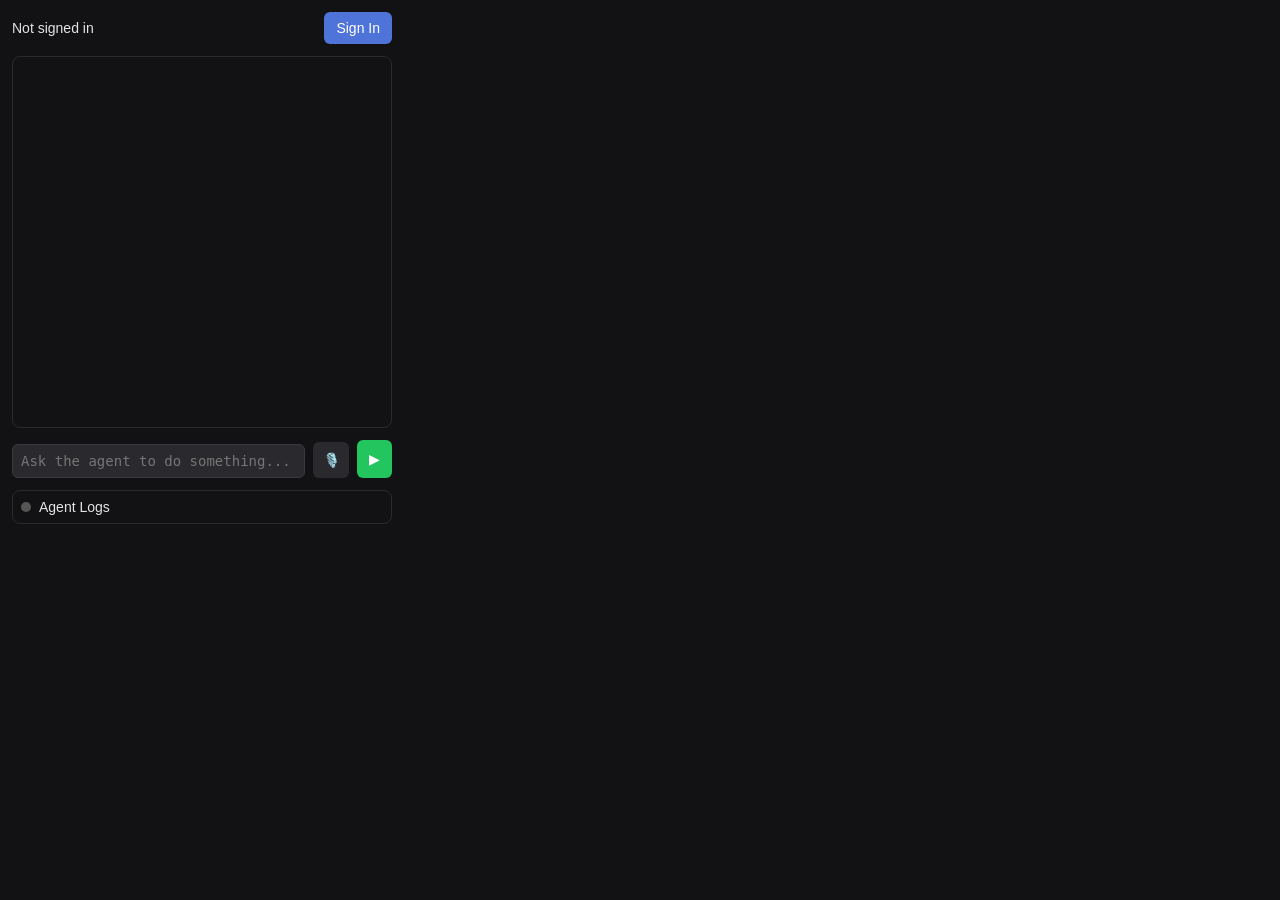
==== popup.html @ 41102215 "commit!" ====
<!DOCTYPE html>
<html>
<head>
    <meta charset="UTF-8">
    <title>Voyager Agent</title>
    <link rel="stylesheet" href="popup.css">
</head>
<body>
    <div class="header">
        <div class="user-profile">
            <img id="userAvatar" src="" alt="User Avatar" style="display: none;">
            <span id="userName">Not signed in</span>
        </div>
        <div class="header-controls">
            <button id="authButton">Sign In</button>
        </div>
    </div>

    <div id="chatContainer"></div>

    <div id="agent-state-container" style="display: none;">
        <div class="status-bar">
            <span id="agent-status-text">Initializing...</span>
            <button id="stop-btn" class="stop-button">Stop Agent</button>
        </div>
    </div>

    <div id="idle-state-container">
        <textarea id="objectiveInput" placeholder="Ask the agent to do something..." rows="1"></textarea>
        <button id="micButton" class="icon-btn">🎙️</button>
        <button id="startButton">▶</button>
    </div>

    <details class="logs-details">
        <summary>
            <div class="status-indicator"></div>
            <span id="logs-status-text">Agent Logs</span>
        </summary>
        <div id="log-panel"></div>
    </details>

    <script src="popup.js"></script>
</body>
</html>
---- popup.css ----
/* popup.css */
body {
    font-family: -apple-system, BlinkMacSystemFont, "Segoe UI", Roboto, Helvetica, Arial, sans-serif;
    background-color: #121214;
    color: #e4e4e7;
    width: 380px;
    margin: 0;
    padding: 12px;
    font-size: 14px;
}

.header {
    display: flex;
    justify-content: space-between;
    align-items: center;
    margin-bottom: 12px;
}

.user-profile {
    display: flex;
    align-items: center;
    gap: 8px;
}

#userAvatar {
    width: 32px;
    height: 32px;
    border-radius: 50%;
}

#userName {
    font-weight: 500;
}

.header-controls {
    display: flex;
    gap: 8px;
}

button {
    border: none;
    border-radius: 6px;
    padding: 8px 12px;
    font-size: 14px;
    cursor: pointer;
    font-weight: 500;
    transition: background-color 0.2s;
}

#authButton {
    background-color: #4f74d9;
    color: white;
}
#authButton:hover { background-color: #405db1; }

.icon-btn {
    background: #2a2a2e;
    color: #e4e4e7;
    padding: 8px;
    width: 36px;
    height: 36px;
    display: flex;
    align-items: center;
    justify-content: center;
}
.icon-btn:hover { background-color: #3a3a3e; }

#settings-panel {
    background-color: #1e1e20;
    padding: 12px;
    border-radius: 8px;
    margin-bottom: 12px;
}
#settings-panel h4 { margin-top: 0; }
#settings-panel input {
    width: calc(100% - 16px);
    padding: 8px;
    background: #2a2a2e;
    border: 1px solid #3a3a3e;
    border-radius: 4px;
    color: white;
    margin-top: 4px;
    margin-bottom: 8px;
}
#save-api-key-btn {
    background-color: #22c55e;
    color: white;
}
#save-api-key-btn:hover { background-color: #16a34a; }

#chatContainer {
    height: 350px;
    overflow-y: auto;
    border: 1px solid #2a2a2e;
    border-radius: 8px;
    padding: 10px;
    margin-bottom: 12px;
    display: flex;
    flex-direction: column;
    gap: 12px;
}

.message-bubble {
    max-width: 85%;
    padding: 8px 12px;
    border-radius: 12px;
    line-height: 1.4;
}
.sender-tag {
    font-size: 11px;
    font-weight: 600;
    margin-bottom: 4px;
    opacity: 0.7;
}
.sender-user {
    background-color: #4f74d9;
    color: white;
    align-self: flex-end;
    border-bottom-right-radius: 4px;
}
.sender-agent {
    background-color: #3a3a3e;
    color: #e4e4e7;
    align-self: flex-start;
    border-bottom-left-radius: 4px;
}
.sender-system {
    background-color: transparent;
    color: #888;
    font-style: italic;
    font-size: 12px;
    text-align: center;
    align-self: center;
    padding: 4px;
}
.sender-system .sender-tag { display: none; }


#idle-state-container {
    display: flex;
    gap: 8px;
    align-items: flex-end;
}

#objectiveInput {
    flex-grow: 1;
    background-color: #2a2a2e;
    color: #e4e4e7;
    border: 1px solid #3a3a3e;
    border-radius: 6px;
    padding: 8px;
    resize: none;
    font-size: 14px;
    max-height: 120px;
    overflow-y: auto;
}

#startButton {
    background-color: #22c55e;
    color: white;
    height: 38px;
}
#startButton:hover { background-color: #16a34a; }
#startButton:disabled { background-color: #555; cursor: not-allowed; }

#agent-state-container .status-bar {
    display: flex;
    justify-content: space-between;
    align-items: center;
    background-color: #1e1e20;
    padding: 12px;
    border-radius: 8px;
    margin-bottom: 12px;
}
#agent-status-text { font-weight: 500; }
.stop-button {
    background-color: #ef4444;
    color: white;
}
.stop-button:hover { background-color: #dc2626; }

.logs-details {
    margin-top: 12px;
    border: 1px solid #2a2a2e;
    border-radius: 8px;
}
.logs-details summary {
    padding: 8px;
    cursor: pointer;
    display: flex;
    align-items: center;
    gap: 8px;
}
.log-line {
    padding: 4px 12px;
    font-size: 12px;
    color: #aaa;
    border-bottom: 1px solid #2a2a2e;
}
#log-panel {
    max-height: 200px;
    overflow-y: auto;
    background: #161618;
}

.status-indicator {
    width: 10px;
    height: 10px;
    border-radius: 50%;
    background-color: #555;
}
.status-indicator.active {
    background-color: #facc15;
    animation: pulse 1.5s infinite;
}
.status-indicator.finished {
    background-color: #22c55e;
}

@keyframes pulse {
    0% { box-shadow: 0 0 0 0 rgba(250, 204, 21, 0.5); }
    70% { box-shadow: 0 0 0 8px rgba(250, 204, 21, 0); }
    100% { box-shadow: 0 0 0 0 rgba(250, 204, 21, 0); }
}
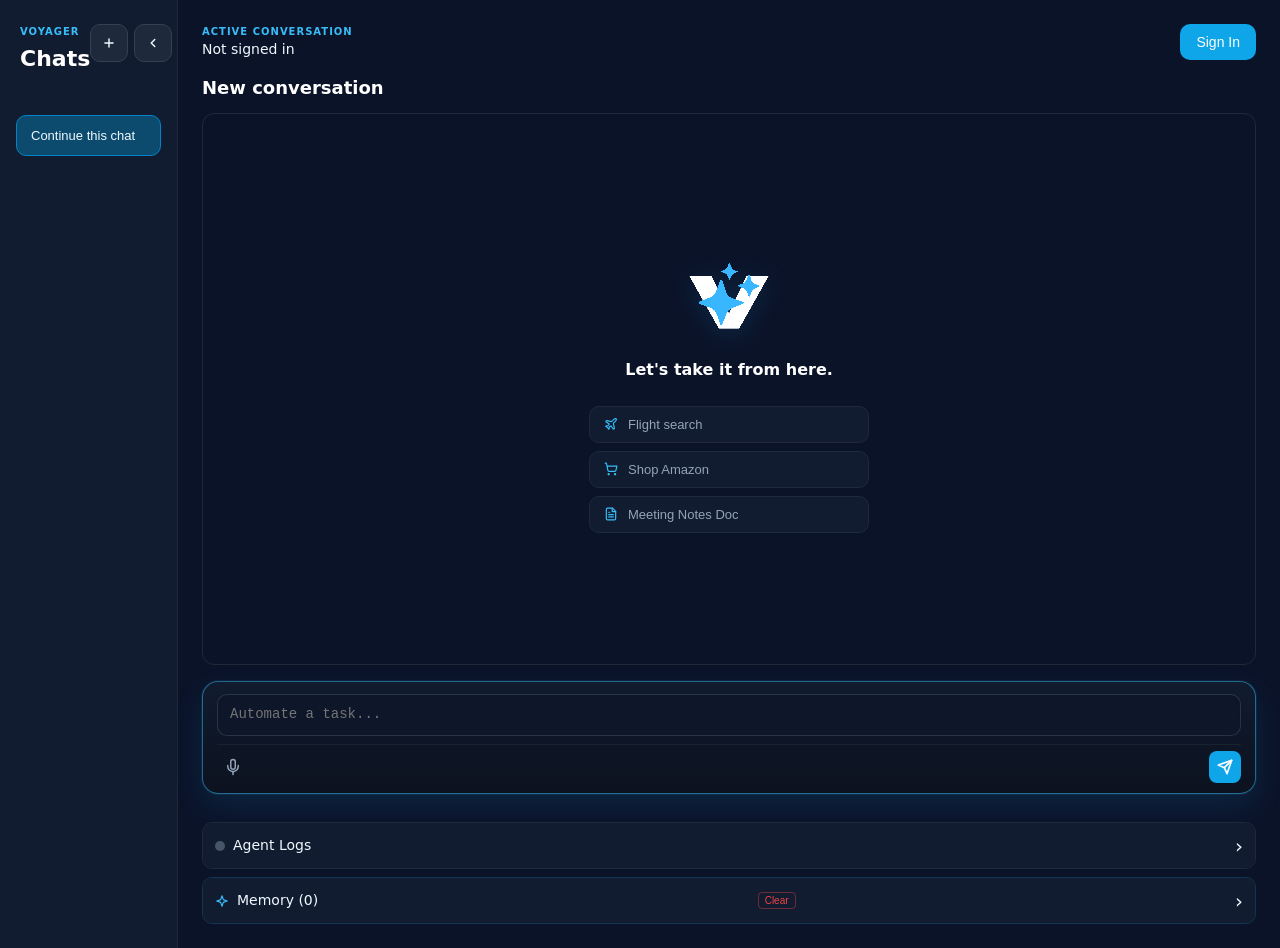
==== commit 633ba0df: "feat: add popup.js for chat functionality, Google Drive integration, and user memory management" ====
--- a/popup.html
+++ b/popup.html
@@ -6,39 +6,113 @@
     <link rel="stylesheet" href="popup.css">
 </head>
 <body>
-    <div class="header">
-        <div class="user-profile">
-            <img id="userAvatar" src="" alt="User Avatar" style="display: none;">
-            <span id="userName">Not signed in</span>
-        </div>
-        <div class="header-controls">
-            <button id="authButton">Sign In</button>
-        </div>
+    <div class="app-shell">
+        <aside id="chat-sidebar" class="chat-sidebar">
+            <div class="sidebar-heading">
+                <div>
+                    <span class="eyebrow">Voyager</span>
+                    <h1>Chats</h1>
+                </div>
+                <div class="sidebar-actions">
+                    <button id="newChatButton" class="icon-btn" title="Start a new chat" aria-label="Start a new chat">
+                        <svg width="14" height="14" viewBox="0 0 24 24" fill="none" stroke="currentColor" stroke-width="2.5" stroke-linecap="round" stroke-linejoin="round"><line x1="12" y1="5" x2="12" y2="19"/><line x1="5" y1="12" x2="19" y2="12"/></svg>
+                    </button>
+                    <button id="toggleSidebarButton" class="icon-btn" title="Collapse chats" aria-label="Collapse chats">
+                        <svg width="14" height="14" viewBox="0 0 24 24" fill="none" stroke="currentColor" stroke-width="2.5" stroke-linecap="round" stroke-linejoin="round"><polyline points="15 18 9 12 15 6"/></svg>
+                    </button>
+                </div>
+            </div>
+            <button id="continueChatButton" class="continue-button" type="button">Continue this chat</button>
+            <div id="chatList" class="chat-list" aria-label="Your chats"></div>
+        </aside>
+
+        <main class="chat-workspace">
+            <div class="header">
+                <div class="user-profile">
+                    <img id="userAvatar" src="" alt="User Avatar" style="display: none;">
+                    <div>
+                        <span class="eyebrow">Active conversation</span>
+                        <span id="userName">Not signed in</span>
+                    </div>
+                </div>
+                <div class="header-controls">
+                    <button id="authButton">Sign In</button>
+                </div>
+            </div>
+
+            <div id="chatTitle" class="chat-title">New conversation</div>
+            <section id="agentTaskBoard" class="agent-task-board" hidden aria-live="polite" aria-label="Agent task progress">
+                <div class="agent-task-board-heading">
+                    <span class="eyebrow">Live plan</span>
+                    <span id="agentTaskSummary" class="agent-task-summary"></span>
+                </div>
+                <ol id="agentTaskList" class="agent-task-list"></ol>
+            </section>
+            <div id="chatContainer">
+                <div id="emptyChatState" class="empty-chat-state">
+                    <img class="empty-chat-logo" src="logo.png" alt="Voyager Agent">
+                    <p class="empty-title">Let's take it from here.</p>
+                    <div class="suggested-prompts">
+                        <button class="prompt-chip" data-prompt="Search flights to Orlando, Florida on Expedia" type="button">
+                            <span class="chip-icon"><svg width="14" height="14" viewBox="0 0 24 24" fill="none" stroke="currentColor" stroke-width="2" stroke-linecap="round" stroke-linejoin="round"><path d="M17.8 19.2 16 11l3.5-3.5C21 6 21.5 4 21 3c-1-.5-3 0-4.5 1.5L13 8 4.8 6.2c-.5-.1-.9.1-1.1.5l-.3.5c-.2.5-.1 1 .3 1.3L9 12l-2 3H4l-1 1 3 2 2 3 1-1v-3l3-2 3.5 5.3c.3.4.8.5 1.3.3l.5-.3c.4-.2.6-.6.5-1.1z"/></svg></span> Flight search
+                        </button>
+                        <button class="prompt-chip" data-prompt="Find a laptop on Amazon" type="button">
+                            <span class="chip-icon"><svg width="14" height="14" viewBox="0 0 24 24" fill="none" stroke="currentColor" stroke-width="2" stroke-linecap="round" stroke-linejoin="round"><circle cx="8" cy="21" r="1"/><circle cx="19" cy="21" r="1"/><path d="M2.05 2.05h2l2.66 12.42a2 2 0 0 0 2 1.58h9.78a2 2 0 0 0 1.95-1.57l1.65-7.43H5.12"/></svg></span> Shop Amazon
+                        </button>
+                        <button class="prompt-chip" data-prompt="Create one meeting notes document template" type="button">
+                            <span class="chip-icon"><svg width="14" height="14" viewBox="0 0 24 24" fill="none" stroke="currentColor" stroke-width="2" stroke-linecap="round" stroke-linejoin="round"><path d="M14.5 2H6a2 2 0 0 0-2 2v16a2 2 0 0 0 2 2h12a2 2 0 0 0 2-2V7.5L14.5 2z"/><polyline points="14 2 14 8 20 8"/><line x1="16" y1="13" x2="8" y2="13"/><line x1="16" y1="17" x2="8" y2="17"/><line x1="10" y1="9" x2="8" y2="9"/></svg></span> Meeting Notes Doc
+                        </button>
+                    </div>
+                </div>
+            </div>
+
+            <div id="agent-state-container" style="display: none;">
+                <div class="status-bar">
+                    <span id="agent-status-text">Initializing...</span>
+                    <button id="stop-btn" class="stop-button">Stop Agent</button>
+                </div>
+            </div>
+
+            <div id="idle-state-container" class="chat-input-container">
+                <textarea id="objectiveInput" placeholder="Automate a task..." rows="1"></textarea>
+                <div class="chat-input-actions">
+                    <button id="micButton" class="icon-btn" title="Use voice input" aria-label="Use voice input" type="button">
+                        <svg width="18" height="18" viewBox="0 0 24 24" fill="none" stroke="currentColor" stroke-width="2" stroke-linecap="round" stroke-linejoin="round"><path d="M12 2a3 3 0 0 0-3 3v7a3 3 0 0 0 6 0V5a3 3 0 0 0-3-3Z"/><path d="M19 10v1a7 7 0 0 1-14 0v-1"/><line x1="12" x2="12" y1="19" y2="22"/></svg>
+                    </button>
+                    <button id="startButton" title="Send message" aria-label="Send message" type="button">
+                        <svg width="16" height="16" viewBox="0 0 24 24" fill="none" stroke="currentColor" stroke-width="2.5" stroke-linecap="round" stroke-linejoin="round"><line x1="22" y1="2" x2="11" y2="13"/><polygon points="22 2 15 22 11 13 2 9 22 2"/></svg>
+                    </button>
+                </div>
+            </div>
+
+            <details class="logs-details">
+                <summary>
+                    <div class="status-indicator"></div>
+                    <span id="logs-status-text">Agent Logs</span>
+                </summary>
+                <div id="log-panel"></div>
+            </details>
+
+            <details class="logs-details learned-details" id="userMemoryDetails">
+                <summary>
+                    <span class="memory-icon"><svg width="14" height="14" viewBox="0 0 24 24" fill="none" stroke="currentColor" stroke-width="2" stroke-linecap="round" stroke-linejoin="round"><path d="m12 3-1.9 5.8a2 2 0 0 1-1.3 1.3L3 12l5.8 1.9a2 2 0 0 1 1.3 1.3L12 21l1.9-5.8a2 2 0 0 1 1.3-1.3L21 12l-5.8-1.9a2 2 0 0 1-1.3-1.3L12 3z"/></svg></span>
+                    <span id="user-memory-status-text">Memory (0)</span>
+                    <button id="clearUserMemoryBtn" class="clear-memory-btn" title="Clear user memory" type="button">Clear</button>
+                </summary>
+                <div class="learned-panel">
+                    <p class="memory-description">Your profile and preferences. Only use information you want Voyager to remember.</p>
+                    <form id="userMemoryForm" class="memory-form">
+                        <input id="userMemoryKey" type="text" maxlength="80" placeholder="e.g. Name" aria-label="Memory label" required>
+                        <input id="userMemoryValue" type="text" maxlength="300" placeholder="e.g. Alex" aria-label="Memory value" required>
+                        <button type="submit" class="memory-save-btn">Save</button>
+                    </form>
+                    <div id="user-memory-panel" class="user-memory-panel"></div>
+                </div>
+            </details>
+        </main>
     </div>
 
-    <div id="chatContainer"></div>
-
-    <div id="agent-state-container" style="display: none;">
-        <div class="status-bar">
-            <span id="agent-status-text">Initializing...</span>
-            <button id="stop-btn" class="stop-button">Stop Agent</button>
-        </div>
-    </div>
-
-    <div id="idle-state-container">
-        <textarea id="objectiveInput" placeholder="Ask the agent to do something..." rows="1"></textarea>
-        <button id="micButton" class="icon-btn">🎙️</button>
-        <button id="startButton">▶</button>
-    </div>
-
-    <details class="logs-details">
-        <summary>
-            <div class="status-indicator"></div>
-            <span id="logs-status-text">Agent Logs</span>
-        </summary>
-        <div id="log-panel"></div>
-    </details>
-
+    <script src="knowledge-base.js"></script>
     <script src="popup.js"></script>
 </body>
-</html>+</html>
--- a/popup.css
+++ b/popup.css
@@ -1,31 +1,276 @@
 /* popup.css */
+:root {
+    interpolate-size: allow-keywords;
+}
+
 body {
-    font-family: -apple-system, BlinkMacSystemFont, "Segoe UI", Roboto, Helvetica, Arial, sans-serif;
-    background-color: #121214;
-    color: #e4e4e7;
-    width: 380px;
+    font-family: system-ui, -apple-system, BlinkMacSystemFont, "Segoe UI", Roboto, Helvetica, Arial, sans-serif;
+    background: #0b1329;
+    color: #f0f9ff;
+    width: 100%;
+    min-width: 360px;
     margin: 0;
-    padding: 12px;
     font-size: 14px;
+    line-height: 1.5;
+}
+
+/* Custom Scrollbar Styles */
+::-webkit-scrollbar {
+    width: 8px;
+    height: 8px;
+}
+::-webkit-scrollbar-track {
+    background: #0b1329;
+}
+::-webkit-scrollbar-thumb {
+    background: #1e293b;
+    border-radius: 4px;
+}
+::-webkit-scrollbar-thumb:hover {
+    background: #38bdf8;
+}
+
+.app-shell {
+    display: grid;
+    grid-template-columns: 178px minmax(0, 1fr);
+    min-height: 100vh;
+    transition: grid-template-columns 0.3s cubic-bezier(0.4, 0, 0.2, 1);
+}
+
+.chat-sidebar {
+    background: #111c30;
+    border-right: 1px solid #1e293b;
+    padding: 24px 16px;
+    overflow-x: hidden;
+    overflow-y: auto;
+    display: flex;
+    flex-direction: column;
+    gap: 16px;
+    transition: padding 0.3s cubic-bezier(0.4, 0, 0.2, 1);
+}
+
+.sidebar-heading {
+    display: flex;
+    align-items: flex-start;
+    justify-content: space-between;
+    margin: 0 4px 24px;
+    transition: margin 0.3s cubic-bezier(0.4, 0, 0.2, 1);
+}
+
+.sidebar-actions { 
+    display: flex; 
+    gap: 6px; 
+}
+
+.sidebar-collapsed {
+    grid-template-columns: 52px minmax(0, 1fr);
+}
+
+.sidebar-collapsed .chat-sidebar { 
+    padding: 24px 8px; 
+}
+.sidebar-collapsed .sidebar-heading { 
+    margin: 0 0 16px; 
+    justify-content: center; 
+}
+
+/* Sidebar collapsing content smooth animations */
+.sidebar-heading > div:first-child,
+.sidebar-actions #newChatButton,
+.continue-button,
+.chat-list {
+    transition: opacity 0.25s cubic-bezier(0.4, 0, 0.2, 1),
+                transform 0.25s cubic-bezier(0.4, 0, 0.2, 1),
+                max-height 0.3s cubic-bezier(0.4, 0, 0.2, 1),
+                margin 0.3s cubic-bezier(0.4, 0, 0.2, 1),
+                padding 0.3s cubic-bezier(0.4, 0, 0.2, 1),
+                width 0.3s cubic-bezier(0.4, 0, 0.2, 1),
+                border 0.3s cubic-bezier(0.4, 0, 0.2, 1);
+    opacity: 1;
+    transform: scale(1);
+    max-height: 800px;
+    visibility: visible;
+}
+
+.sidebar-collapsed .sidebar-heading > div:first-child {
+    opacity: 0;
+    transform: translateX(-16px) scale(0.9);
+    width: 0;
+    max-height: 0;
+    margin: 0;
+    padding: 0;
+    overflow: hidden;
+    pointer-events: none;
+    visibility: hidden;
+}
+
+.sidebar-collapsed .sidebar-actions #newChatButton {
+    opacity: 0;
+    transform: scale(0.8);
+    width: 0;
+    height: 0;
+    padding: 0;
+    margin: 0;
+    border: none;
+    overflow: hidden;
+    pointer-events: none;
+    visibility: hidden;
+}
+
+.sidebar-collapsed .continue-button {
+    opacity: 0;
+    transform: translateY(-16px) scale(0.9);
+    max-height: 0;
+    padding: 0;
+    margin: 0;
+    border: none;
+    overflow: hidden;
+    pointer-events: none;
+    visibility: hidden;
+}
+
+.sidebar-collapsed .chat-list {
+    opacity: 0;
+    transform: translateY(-16px) scale(0.9);
+    max-height: 0;
+    padding: 0;
+    margin: 0;
+    overflow: hidden;
+    pointer-events: none;
+    visibility: hidden;
+}
+
+.sidebar-heading h1 {
+    margin: 3px 0 0;
+    color: #ffffff;
+    font-family: inherit;
+    font-size: 22px;
+    font-weight: 600;
+}
+
+.eyebrow {
+    display: block;
+    color: #38bdf8;
+    font-size: 10px;
+    letter-spacing: 1px;
+    text-transform: uppercase;
+    font-weight: 600;
+}
+
+.chat-workspace {
+    display: flex;
+    flex-direction: column;
+    min-width: 0;
+    min-height: 100vh;
+    padding: 24px;
+}
+
+.continue-button {
+    width: 100%;
+    margin-bottom: 16px;
+    border: 1px solid #0284c7;
+    background: #0c4a6e;
+    color: #f0f9ff;
+    text-align: left;
+    border-radius: 10px;
+    padding: 12px 14px;
+    font-size: 13px;
+}
+.continue-button:hover { 
+    background: #075985; 
+}
+
+.chat-list { 
+    display: grid; 
+    gap: 8px; 
+}
+.chat-list-item-wrap {
+    display: grid;
+    grid-template-columns: minmax(0, 1fr) 30px;
+    gap: 8px;
+    align-items: center;
+}
+.chat-list-item {
+    display: grid;
+    gap: 6px;
+    width: 100%;
+    padding: 12px 14px;
+    border: 1px solid transparent;
+    border-radius: 10px;
+    background: transparent;
+    color: #94a3b8;
+    text-align: left;
+    transition: all 0.25s cubic-bezier(0.4, 0, 0.2, 1);
+}
+.chat-list-item:hover { 
+    background: #1b2a47; 
+    color: #f0f9ff;
+    transform: translateY(-1px);
+    box-shadow: 0 4px 12px rgba(0, 0, 0, 0.2);
+}
+.chat-list-item.active { 
+    border-color: #38bdf8; 
+    background: #1d3557; 
+    color: #ffffff; 
+    box-shadow: 0 4px 12px rgba(14, 165, 233, 0.1);
+}
+.chat-list-item strong { 
+    overflow: hidden; 
+    text-overflow: ellipsis; 
+    white-space: nowrap; 
+    font-size: 13px; 
+    font-weight: 500;
+}
+.chat-list-item span { 
+    color: #7dd3fc; 
+    opacity: 0.85;
+    font-size: 10px; 
+}
+.chat-delete-button {
+    width: 30px;
+    height: 30px;
+    border-radius: 8px;
+    background: rgba(239, 68, 68, 0.12);
+    color: #fca5a5;
+    border: 1px solid rgba(239, 68, 68, 0.25);
+    font-size: 18px;
+    line-height: 1;
+    padding: 0;
+    display: flex;
+    align-items: center;
+    justify-content: center;
+}
+.chat-delete-button:hover {
+    background: rgba(239, 68, 68, 0.2);
+    color: #fff;
+}
+
+.chat-title {
+    margin: -2px 0 12px;
+    color: #ffffff;
+    font-family: inherit;
+    font-weight: 600;
+    font-size: 18px;
 }
 
 .header {
     display: flex;
     justify-content: space-between;
     align-items: center;
-    margin-bottom: 12px;
+    margin-bottom: 16px;
 }
 
 .user-profile {
     display: flex;
     align-items: center;
-    gap: 8px;
+    gap: 10px;
 }
 
 #userAvatar {
     width: 32px;
     height: 32px;
     border-radius: 50%;
+    box-shadow: 0 0 0 2px rgba(14, 165, 233, 0.3);
 }
 
 #userName {
@@ -34,187 +279,636 @@
 
 .header-controls {
     display: flex;
-    gap: 8px;
+    gap: 10px;
 }
 
 button {
     border: none;
-    border-radius: 6px;
-    padding: 8px 12px;
+    border-radius: 10px;
+    padding: 10px 16px;
     font-size: 14px;
     cursor: pointer;
     font-weight: 500;
-    transition: background-color 0.2s;
+    transition: all 0.2s cubic-bezier(0.4, 0, 0.2, 1);
+}
+
+button:active,
+.chat-list-item:active,
+.icon-btn:active {
+    transform: scale(0.96);
 }
 
 #authButton {
-    background-color: #4f74d9;
+    background-color: #0ea5e9;
     color: white;
-}
-#authButton:hover { background-color: #405db1; }
+    transition: all 0.25s cubic-bezier(0.4, 0, 0.2, 1);
+}
+#authButton:hover { 
+    background-color: #0284c7; 
+    transform: translateY(-1px);
+    box-shadow: 0 4px 12px rgba(14, 165, 233, 0.2);
+}
+#authButton:active {
+    transform: translateY(0) scale(0.96);
+}
 
 .icon-btn {
-    background: #2a2a2e;
-    color: #e4e4e7;
+    background: #1e293b;
+    color: #f0f9ff;
+    border: 1px solid #334155;
     padding: 8px;
-    width: 36px;
-    height: 36px;
+    width: 38px;
+    height: 38px;
+    border-radius: 10px;
     display: flex;
     align-items: center;
     justify-content: center;
-}
-.icon-btn:hover { background-color: #3a3a3e; }
+    transition: all 0.25s cubic-bezier(0.4, 0, 0.2, 1);
+}
+.icon-btn:hover { 
+    background-color: #334155; 
+    border-color: #475569;
+}
 
 #settings-panel {
-    background-color: #1e1e20;
-    padding: 12px;
+    background-color: #111c30;
+    border: 1px solid #1e293b;
+    padding: 16px;
+    border-radius: 12px;
+    margin-bottom: 16px;
+    animation: slide-down 0.3s cubic-bezier(0.4, 0, 0.2, 1) both;
+}
+#settings-panel h4 { 
+    margin-top: 0; 
+    color: #ffffff;
+}
+#settings-panel input {
+    width: calc(100% - 24px);
+    padding: 10px 12px;
+    background: #0b1329;
+    border: 1px solid #1e293b;
     border-radius: 8px;
+    color: white;
+    margin-top: 6px;
     margin-bottom: 12px;
-}
-#settings-panel h4 { margin-top: 0; }
-#settings-panel input {
-    width: calc(100% - 16px);
-    padding: 8px;
-    background: #2a2a2e;
-    border: 1px solid #3a3a3e;
-    border-radius: 4px;
+    transition: all 0.2s cubic-bezier(0.4, 0, 0.2, 1);
+}
+#settings-panel input:focus {
+    border-color: #38bdf8;
+    outline: none;
+    box-shadow: 0 0 0 2px rgba(56, 189, 248, 0.15);
+}
+
+#save-api-key-btn {
+    background-color: #0ea5e9;
     color: white;
-    margin-top: 4px;
-    margin-bottom: 8px;
-}
-#save-api-key-btn {
-    background-color: #22c55e;
-    color: white;
-}
-#save-api-key-btn:hover { background-color: #16a34a; }
+    transition: all 0.25s cubic-bezier(0.4, 0, 0.2, 1);
+}
+#save-api-key-btn:hover { 
+    background-color: #0284c7; 
+    transform: translateY(-1px);
+    box-shadow: 0 4px 12px rgba(14, 165, 233, 0.2);
+}
+#save-api-key-btn:active {
+    transform: translateY(0) scale(0.96);
+}
 
 #chatContainer {
-    height: 350px;
+    flex: 1 1 auto;
+    height: min(52vh, 430px);
+    min-height: 0;
     overflow-y: auto;
-    border: 1px solid #2a2a2e;
-    border-radius: 8px;
-    padding: 10px;
-    margin-bottom: 12px;
+    border: 1px solid #1e293b;
+    border-radius: 12px;
+    padding: 16px;
+    margin-bottom: 16px;
     display: flex;
     flex-direction: column;
-    gap: 12px;
+    gap: 16px;
+    background: #0b1329;
+}
+
+.empty-chat-state {
+    display: flex;
+    flex-direction: column;
+    align-items: center;
+    justify-content: center;
+    gap: 16px;
+    margin: auto;
+    width: 100%;
+}
+.empty-chat-logo {
+    width: 96px;
+    height: 96px;
+    object-fit: contain;
+    image-rendering: pixelated;
+    filter: drop-shadow(0 4px 12px rgba(14, 165, 233, 0.15));
+    animation: float 4s ease-in-out infinite;
+}
+.empty-title {
+    margin: 0;
+    color: #ffffff;
+    font-family: inherit;
+    font-size: 16px;
+    font-weight: 600;
+    text-align: center;
+}
+.empty-chat-state[hidden] { 
+    display: none; 
+}
+
+.suggested-prompts {
+    display: flex;
+    flex-direction: column;
+    gap: 8px;
+    width: 100%;
+    max-width: 280px;
+    margin-top: 8px;
+}
+.prompt-chip {
+    background: #111c30;
+    border: 1px solid #1e293b;
+    color: #94a3b8;
+    border-radius: 10px;
+    padding: 10px 14px;
+    font-size: 13px;
+    text-align: left;
+    cursor: pointer;
+    display: flex;
+    align-items: center;
+    gap: 10px;
+    width: 100%;
+    transition: all 0.2s cubic-bezier(0.4, 0, 0.2, 1);
+}
+.prompt-chip:hover {
+    background: #1b2a47;
+    border-color: #38bdf8;
+    color: #f0f9ff;
+    transform: translateY(-1px);
+    box-shadow: 0 4px 12px rgba(0, 0, 0, 0.15);
+}
+.prompt-chip:active {
+    transform: scale(0.98);
+}
+.chip-icon {
+    display: inline-flex;
+    align-items: center;
+    justify-content: center;
+    color: #38bdf8;
+    flex-shrink: 0;
 }
 
 .message-bubble {
     max-width: 85%;
-    padding: 8px 12px;
-    border-radius: 12px;
-    line-height: 1.4;
+    padding: 12px 16px;
+    border-radius: 16px;
+    line-height: 1.5;
+    animation: bubble-appear 0.25s cubic-bezier(0.34, 1.56, 0.64, 1) both;
 }
 .sender-tag {
     font-size: 11px;
     font-weight: 600;
-    margin-bottom: 4px;
-    opacity: 0.7;
+    margin-bottom: 6px;
+    opacity: 0.8;
 }
 .sender-user {
-    background-color: #4f74d9;
+    background-color: #0ea5e9;
     color: white;
     align-self: flex-end;
     border-bottom-right-radius: 4px;
+    box-shadow: 0 2px 8px rgba(14, 165, 233, 0.15);
+}
+.sender-user .sender-tag {
+    display: none;
 }
 .sender-agent {
-    background-color: #3a3a3e;
-    color: #e4e4e7;
+    background-color: #1e293b;
+    color: #f0f9ff;
     align-self: flex-start;
     border-bottom-left-radius: 4px;
+    border: 1px solid #334155;
+    box-shadow: 0 2px 8px rgba(0, 0, 0, 0.2);
+}
+.sender-agent .sender-tag {
+    color: #38bdf8;
 }
 .sender-system {
     background-color: transparent;
-    color: #888;
+    color: #94a3b8;
     font-style: italic;
     font-size: 12px;
     text-align: center;
     align-self: center;
     padding: 4px;
 }
-.sender-system .sender-tag { display: none; }
-
-
-#idle-state-container {
-    display: flex;
+.sender-system .sender-tag { 
+    display: none; 
+}
+
+.chat-input-container {
+    background: linear-gradient(180deg, rgba(17, 28, 48, 0.98), rgba(12, 18, 31, 0.98));
+    border: 1px solid rgba(56, 189, 248, 0.5);
+    border-radius: 16px;
+    padding: 12px 14px 10px;
+    display: flex;
+    flex-direction: column;
     gap: 8px;
-    align-items: flex-end;
+    margin-bottom: 12px;
+    box-shadow: 0 0 0 1px rgba(56, 189, 248, 0.08), 0 12px 30px rgba(14, 165, 233, 0.12);
+    transition: border-color 0.2s ease, box-shadow 0.2s ease, transform 0.2s ease;
+}
+.chat-input-container:focus-within {
+    border-color: #38bdf8;
+    box-shadow: 0 0 0 2px rgba(56, 189, 248, 0.18), 0 12px 30px rgba(14, 165, 233, 0.18);
+    transform: translateY(-1px);
 }
 
 #objectiveInput {
     flex-grow: 1;
-    background-color: #2a2a2e;
-    color: #e4e4e7;
-    border: 1px solid #3a3a3e;
-    border-radius: 6px;
-    padding: 8px;
+    background: rgba(15, 23, 42, 0.7);
+    color: #f0f9ff;
+    border: 1px solid rgba(148, 163, 184, 0.2);
+    border-radius: 10px;
+    padding: 10px 12px;
     resize: none;
     font-size: 14px;
     max-height: 120px;
+    line-height: 1.4;
     overflow-y: auto;
-}
-
+    outline: none;
+    box-shadow: inset 0 1px 2px rgba(15, 23, 42, 0.5);
+}
+#objectiveInput:focus {
+    border-color: rgba(56, 189, 248, 0.9);
+    box-shadow: 0 0 0 2px rgba(56, 189, 248, 0.14), inset 0 1px 2px rgba(15, 23, 42, 0.5);
+}
+
+.chat-input-actions {
+    display: flex;
+    justify-content: space-between;
+    align-items: center;
+    border-top: 1px solid rgba(255, 255, 255, 0.05);
+    padding-top: 6px;
+}
+
+.chat-input-actions .icon-btn,
 #startButton {
-    background-color: #22c55e;
+    background: transparent;
+    border: none;
+    color: #94a3b8;
+    padding: 6px;
+    width: 32px;
+    height: 32px;
+    border-radius: 8px;
+    display: flex;
+    align-items: center;
+    justify-content: center;
+    cursor: pointer;
+    transition: all 0.2s cubic-bezier(0.4, 0, 0.2, 1);
+}
+
+.chat-input-actions .icon-btn:hover {
+    background-color: #1e293b;
+    color: #38bdf8;
+}
+.chat-input-actions .icon-btn.listening {
+    background-color: #ef4444;
     color: white;
-    height: 38px;
-}
-#startButton:hover { background-color: #16a34a; }
-#startButton:disabled { background-color: #555; cursor: not-allowed; }
-
+    border-color: #ef4444;
+    animation: mic-pulse 1.5s infinite;
+}
+
+#startButton {
+    background-color: #0ea5e9;
+    color: white;
+}
+#startButton:hover:not(:disabled) {
+    background-color: #0284c7;
+    transform: translateY(-1px);
+    box-shadow: 0 4px 12px rgba(14, 165, 233, 0.25);
+}
+#startButton:active:not(:disabled) {
+    transform: translateY(0) scale(0.96);
+}
+#startButton:disabled {
+    background-color: transparent;
+    color: #334155;
+    cursor: not-allowed;
+    transform: none !important;
+    box-shadow: none !important;
+}
+@keyframes mic-pulse {
+    0% { box-shadow: 0 0 0 0 rgba(239, 68, 68, 0.4); }
+    70% { box-shadow: 0 0 0 6px rgba(239, 68, 68, 0); }
+    100% { box-shadow: 0 0 0 0 rgba(239, 68, 68, 0); }
+}
+
+.agent-task-board {
+    margin: 0 0 16px;
+    padding: 13px 14px;
+    background: rgba(17, 28, 48, 0.9);
+    border: 1px solid #1e3a5f;
+    border-radius: 12px;
+}
+
+.agent-task-board-heading {
+    display: flex;
+    align-items: center;
+    justify-content: space-between;
+    gap: 12px;
+    margin-bottom: 8px;
+}
+
+.agent-task-summary {
+    color: #93c5fd;
+    font-size: 12px;
+}
+
+.agent-task-list {
+    display: grid;
+    gap: 7px;
+    padding: 0;
+    margin: 0;
+    list-style: none;
+}
+
+.agent-task {
+    display: grid;
+    grid-template-columns: 18px minmax(0, 1fr);
+    gap: 7px;
+    align-items: start;
+    color: #cbd5e1;
+    font-size: 13px;
+}
+
+.agent-task-marker {
+    display: inline-grid;
+    place-items: center;
+    width: 17px;
+    height: 17px;
+    border: 1px solid currentColor;
+    border-radius: 50%;
+    color: #93c5fd;
+    font-size: 12px;
+    line-height: 1;
+}
+
+.agent-task-in_progress { color: #f8fafc; }
+.agent-task-in_progress .agent-task-marker { color: #38bdf8; animation: task-pulse 1.4s ease-in-out infinite; }
+.agent-task-completed { color: #94a3b8; }
+.agent-task-completed .agent-task-marker { color: #34d399; border-color: #34d399; }
+.agent-task-blocked { color: #fca5a5; }
+.agent-task-blocked .agent-task-marker { color: #fb7185; border-color: #fb7185; }
+
+@keyframes task-pulse {
+    50% { transform: scale(1.12); opacity: 0.65; }
+}
+
+#agent-state-container {
+    animation: slide-down 0.3s cubic-bezier(0.4, 0, 0.2, 1) both;
+}
 #agent-state-container .status-bar {
     display: flex;
     justify-content: space-between;
     align-items: center;
-    background-color: #1e1e20;
-    padding: 12px;
-    border-radius: 8px;
-    margin-bottom: 12px;
-}
-#agent-status-text { font-weight: 500; }
+    background-color: #111c30;
+    border: 1px solid #1e293b;
+    padding: 16px;
+    border-radius: 12px;
+    margin-bottom: 16px;
+}
+#agent-status-text { 
+    font-weight: 600; 
+    color: #ffffff;
+}
 .stop-button {
     background-color: #ef4444;
     color: white;
-}
-.stop-button:hover { background-color: #dc2626; }
+    border-radius: 8px;
+    padding: 8px 14px;
+    transition: all 0.2s cubic-bezier(0.4, 0, 0.2, 1);
+}
+.stop-button:hover { 
+    background-color: #dc2626; 
+}
+.stop-button:active {
+    transform: scale(0.96);
+}
+
+.drive-tools {
+    margin-top: 18px;
+    border: 1px solid rgba(59, 130, 246, 0.25);
+    background: rgba(15, 23, 42, 0.75);
+    border-radius: 12px;
+    padding: 14px;
+    display: grid;
+    gap: 12px;
+}
+
+.drive-tools-header {
+    display: flex;
+    align-items: baseline;
+    justify-content: space-between;
+    gap: 8px;
+}
+
+.drive-tools-header h2 {
+    margin: 0;
+    font-size: 16px;
+    color: #f8fafc;
+}
+
+.drive-form-row {
+    display: grid;
+    grid-template-columns: minmax(0, 1fr) auto;
+    gap: 8px;
+    align-items: center;
+}
+
+.drive-form-stack {
+    grid-template-columns: 1fr;
+}
+
+.drive-form-row input,
+.drive-form-row textarea {
+    width: 100%;
+    box-sizing: border-box;
+    background: rgba(15, 23, 42, 0.8);
+    color: #f8fafc;
+    border: 1px solid rgba(148, 163, 184, 0.2);
+    border-radius: 10px;
+    padding: 9px 10px;
+}
+
+.drive-form-row textarea {
+    resize: vertical;
+    min-height: 72px;
+}
+
+.drive-tools button,
+.secondary-button {
+    background: #2563eb;
+    color: white;
+    border: none;
+    border-radius: 10px;
+    padding: 9px 12px;
+    cursor: pointer;
+    transition: opacity 0.2s ease;
+}
+
+.drive-tools button:hover,
+.secondary-button:hover {
+    opacity: 0.9;
+}
+
+.secondary-button {
+    background: #0f172a;
+    border: 1px solid rgba(148, 163, 184, 0.2);
+}
+
+.drive-status {
+    min-height: 42px;
+    border-radius: 10px;
+    background: rgba(15, 23, 42, 0.8);
+    border: 1px solid rgba(148, 163, 184, 0.15);
+    padding: 10px 12px;
+    color: #dbeafe;
+    white-space: pre-wrap;
+    word-break: break-word;
+    font-size: 12px;
+    line-height: 1.5;
+}
 
 .logs-details {
-    margin-top: 12px;
-    border: 1px solid #2a2a2e;
-    border-radius: 8px;
+    margin-top: 16px;
+    border: 1px solid #1e293b;
+    border-radius: 10px;
+    overflow: hidden;
 }
 .logs-details summary {
-    padding: 8px;
+    padding: 12px;
     cursor: pointer;
     display: flex;
     align-items: center;
     gap: 8px;
+    background: #111c30;
+    font-weight: 500;
+}
+.logs-details summary::-webkit-details-marker { 
+    display: none; 
+}
+.logs-details summary::after {
+    content: "\203A";
+    margin-left: auto;
+    font-size: 20px;
+    line-height: 1;
+    transition: transform 0.2s ease;
+}
+.logs-details[open] summary::after { 
+    transform: rotate(90deg); 
 }
 .log-line {
-    padding: 4px 12px;
+    padding: 6px 14px;
     font-size: 12px;
-    color: #aaa;
-    border-bottom: 1px solid #2a2a2e;
+    color: #94a3b8;
+    border-bottom: 1px solid #1e293b;
 }
 #log-panel {
+    max-height: 0;
+    overflow-y: auto;
+    background: #0b1329;
+    transition: max-height 0.3s cubic-bezier(0.4, 0, 0.2, 1);
+}
+.logs-details[open] #log-panel {
     max-height: 200px;
-    overflow-y: auto;
-    background: #161618;
 }
 
 .status-indicator {
     width: 10px;
     height: 10px;
     border-radius: 50%;
-    background-color: #555;
+    background-color: #475569;
 }
 .status-indicator.active {
     background-color: #facc15;
     animation: pulse 1.5s infinite;
 }
 .status-indicator.finished {
-    background-color: #22c55e;
+    background-color: #0ea5e9;
+}
+
+@media (max-width: 560px) {
+    body { 
+        min-width: 0; 
+    }
+    .app-shell { 
+        grid-template-columns: 132px minmax(0, 1fr); 
+    }
+    .app-shell.sidebar-collapsed { 
+        grid-template-columns: 52px minmax(0, 1fr); 
+    }
+    .chat-workspace { 
+        padding: 16px 14px; 
+    }
+    .chat-sidebar { 
+        padding: 16px 8px; 
+    }
+    .sidebar-heading {
+        position: relative;
+        display: block;
+        min-height: 58px;
+        margin: 0 0 16px;
+        padding-right: 68px;
+    }
+    .sidebar-heading > div:first-child {
+        min-width: 0;
+        overflow: hidden;
+    }
+    .sidebar-actions {
+        position: absolute;
+        top: 0;
+        right: 0;
+        gap: 4px;
+    }
+    .sidebar-actions .icon-btn {
+        width: 30px;
+        height: 30px;
+        padding: 6px;
+    }
+    .sidebar-heading h1 { 
+        font-size: 18px; 
+    }
+    .header-controls button { 
+        padding: 8px 10px; 
+    }
+}
+
+/* Animations */
+@keyframes float {
+    0%, 100% { transform: translateY(0px); }
+    50% { transform: translateY(-6px); }
+}
+
+@keyframes bubble-appear {
+    from {
+        opacity: 0;
+        transform: translateY(16px) scale(0.97);
+    }
+    to {
+        opacity: 1;
+        transform: translateY(0) scale(1);
+    }
+}
+
+@keyframes slide-down {
+    from {
+        opacity: 0;
+        transform: translateY(-12px);
+    }
+    to {
+        opacity: 1;
+        transform: translateY(0);
+    }
 }
 
 @keyframes pulse {
@@ -222,3 +916,188 @@
     70% { box-shadow: 0 0 0 8px rgba(250, 204, 21, 0); }
     100% { box-shadow: 0 0 0 0 rgba(250, 204, 21, 0); }
 }
+
+@media (prefers-reduced-motion: reduce) {
+    .app-shell,
+    .sidebar-heading > div:first-child,
+    .sidebar-actions #newChatButton,
+    .continue-button,
+    .chat-list,
+    .chat-list-item,
+    button,
+    .icon-btn,
+    #settings-panel,
+    #startButton,
+    #objectiveInput,
+    #log-panel,
+    .empty-chat-logo,
+    .message-bubble,
+    #agent-state-container {
+        transition: none !important;
+        animation: none !important;
+    }
+}
+
+/* Learned Memory Styles */
+.learned-details {
+    margin-top: 8px;
+    border-color: rgba(56, 189, 248, 0.2);
+}
+
+.learned-details summary {
+    display: flex;
+    align-items: center;
+    gap: 8px;
+}
+
+.memory-icon {
+    display: inline-flex;
+    align-items: center;
+    justify-content: center;
+    color: #38bdf8;
+    flex-shrink: 0;
+}
+
+.clear-memory-btn {
+    margin-left: auto;
+    background: transparent;
+    border: 1px solid rgba(239, 68, 68, 0.4);
+    color: #ef4444;
+    border-radius: 4px;
+    font-size: 10px;
+    padding: 2px 6px;
+    cursor: pointer;
+    transition: all 0.2s;
+}
+
+.clear-memory-btn:hover {
+    background: #ef4444;
+    color: #ffffff;
+}
+
+.learned-panel {
+    max-height: 180px;
+    overflow-y: auto;
+    padding: 8px;
+    display: flex;
+    flex-direction: column;
+    gap: 6px;
+}
+
+.memory-description {
+    color: #94a3b8;
+    font-size: 11px;
+    line-height: 1.4;
+    margin: 0 0 2px;
+}
+
+.memory-form {
+    display: grid;
+    grid-template-columns: minmax(0, .8fr) minmax(0, 1.2fr) auto;
+    gap: 5px;
+}
+
+.memory-form input {
+    min-width: 0;
+    border: 1px solid rgba(56, 189, 248, 0.22);
+    border-radius: 5px;
+    padding: 6px 7px;
+    background: rgba(15, 23, 42, 0.7);
+    color: #e2e8f0;
+    font: inherit;
+    font-size: 11px;
+}
+
+.memory-form input:focus {
+    outline: none;
+    border-color: #38bdf8;
+}
+
+.memory-save-btn, .delete-memory-btn {
+    border: 0;
+    border-radius: 5px;
+    cursor: pointer;
+    font-size: 11px;
+}
+
+.memory-save-btn {
+    padding: 5px 8px;
+    background: #0ea5e9;
+    color: #fff;
+    font-weight: 600;
+}
+
+.user-memory-panel {
+    display: flex;
+    flex-direction: column;
+    gap: 6px;
+}
+
+.user-memory-card {
+    display: grid;
+    grid-template-columns: minmax(0, .8fr) minmax(0, 1.2fr) auto;
+    align-items: center;
+    gap: 6px;
+    background: rgba(15, 23, 42, 0.6);
+    border: 1px solid rgba(56, 189, 248, 0.15);
+    border-radius: 6px;
+    padding: 6px 8px;
+    font-size: 12px;
+}
+
+.memory-key { color: #38bdf8; font-weight: 600; overflow-wrap: anywhere; }
+.memory-value { color: #e2e8f0; overflow-wrap: anywhere; }
+.delete-memory-btn { padding: 3px 5px; background: transparent; color: #fca5a5; border: 1px solid rgba(239, 68, 68, .35); }
+.delete-memory-btn:hover { background: #ef4444; color: #fff; }
+
+.empty-learned {
+    color: #94a3b8;
+    font-size: 12px;
+    margin: 4px 0;
+    text-align: center;
+    font-style: italic;
+}
+
+.lesson-card {
+    background: rgba(15, 23, 42, 0.6);
+    border: 1px solid rgba(56, 189, 248, 0.15);
+    border-radius: 6px;
+    padding: 6px 8px;
+    font-size: 12px;
+    display: flex;
+    flex-direction: column;
+    gap: 2px;
+}
+
+.lesson-domain {
+    display: inline-flex;
+    align-items: center;
+    gap: 5px;
+    color: #38bdf8;
+    font-weight: 600;
+    font-size: 11px;
+    text-transform: lowercase;
+}
+
+.lesson-domain svg {
+    flex-shrink: 0;
+}
+
+.lesson-text {
+    color: #e2e8f0;
+    line-height: 1.4;
+}
+
+.log-line {
+    display: flex;
+    align-items: flex-start;
+    gap: 8px;
+    padding: 4px 0;
+    font-size: 12px;
+    line-height: 1.4;
+}
+
+.log-icon {
+    flex-shrink: 0;
+    margin-top: 2px;
+}
